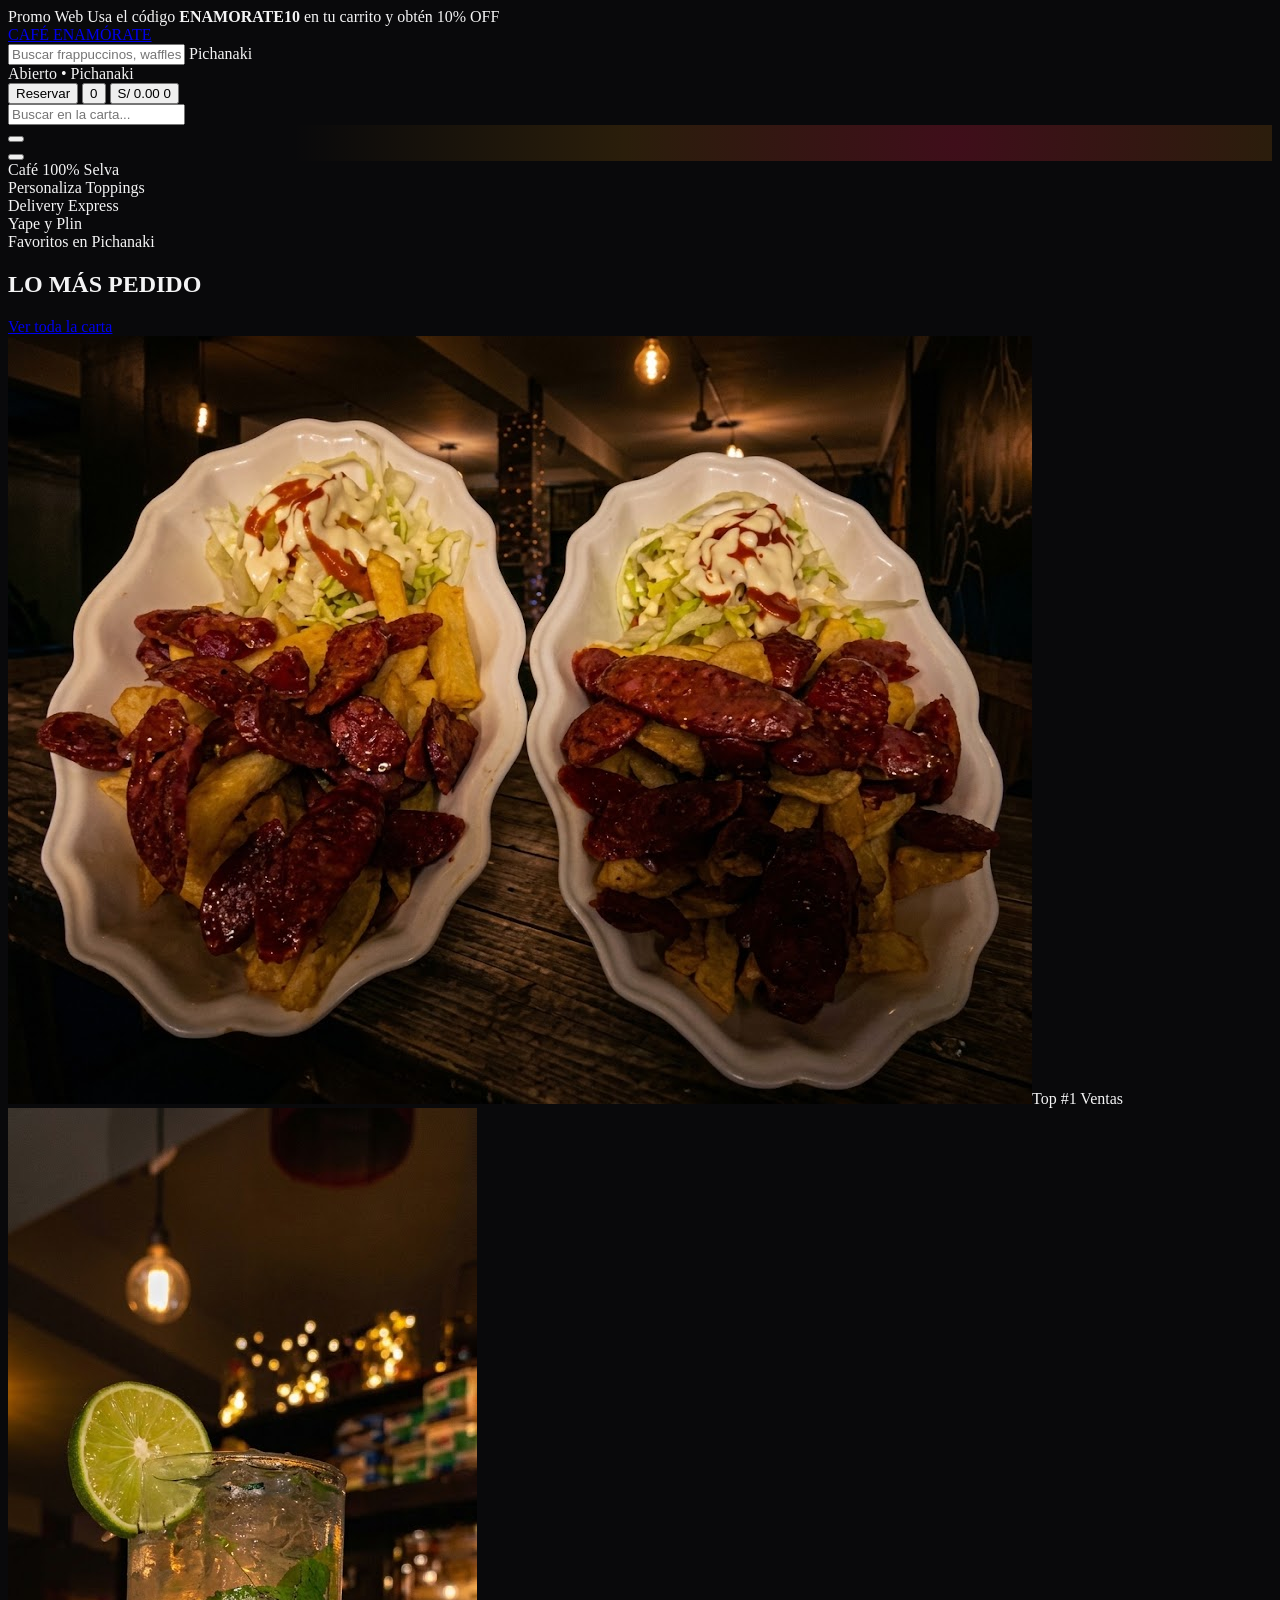
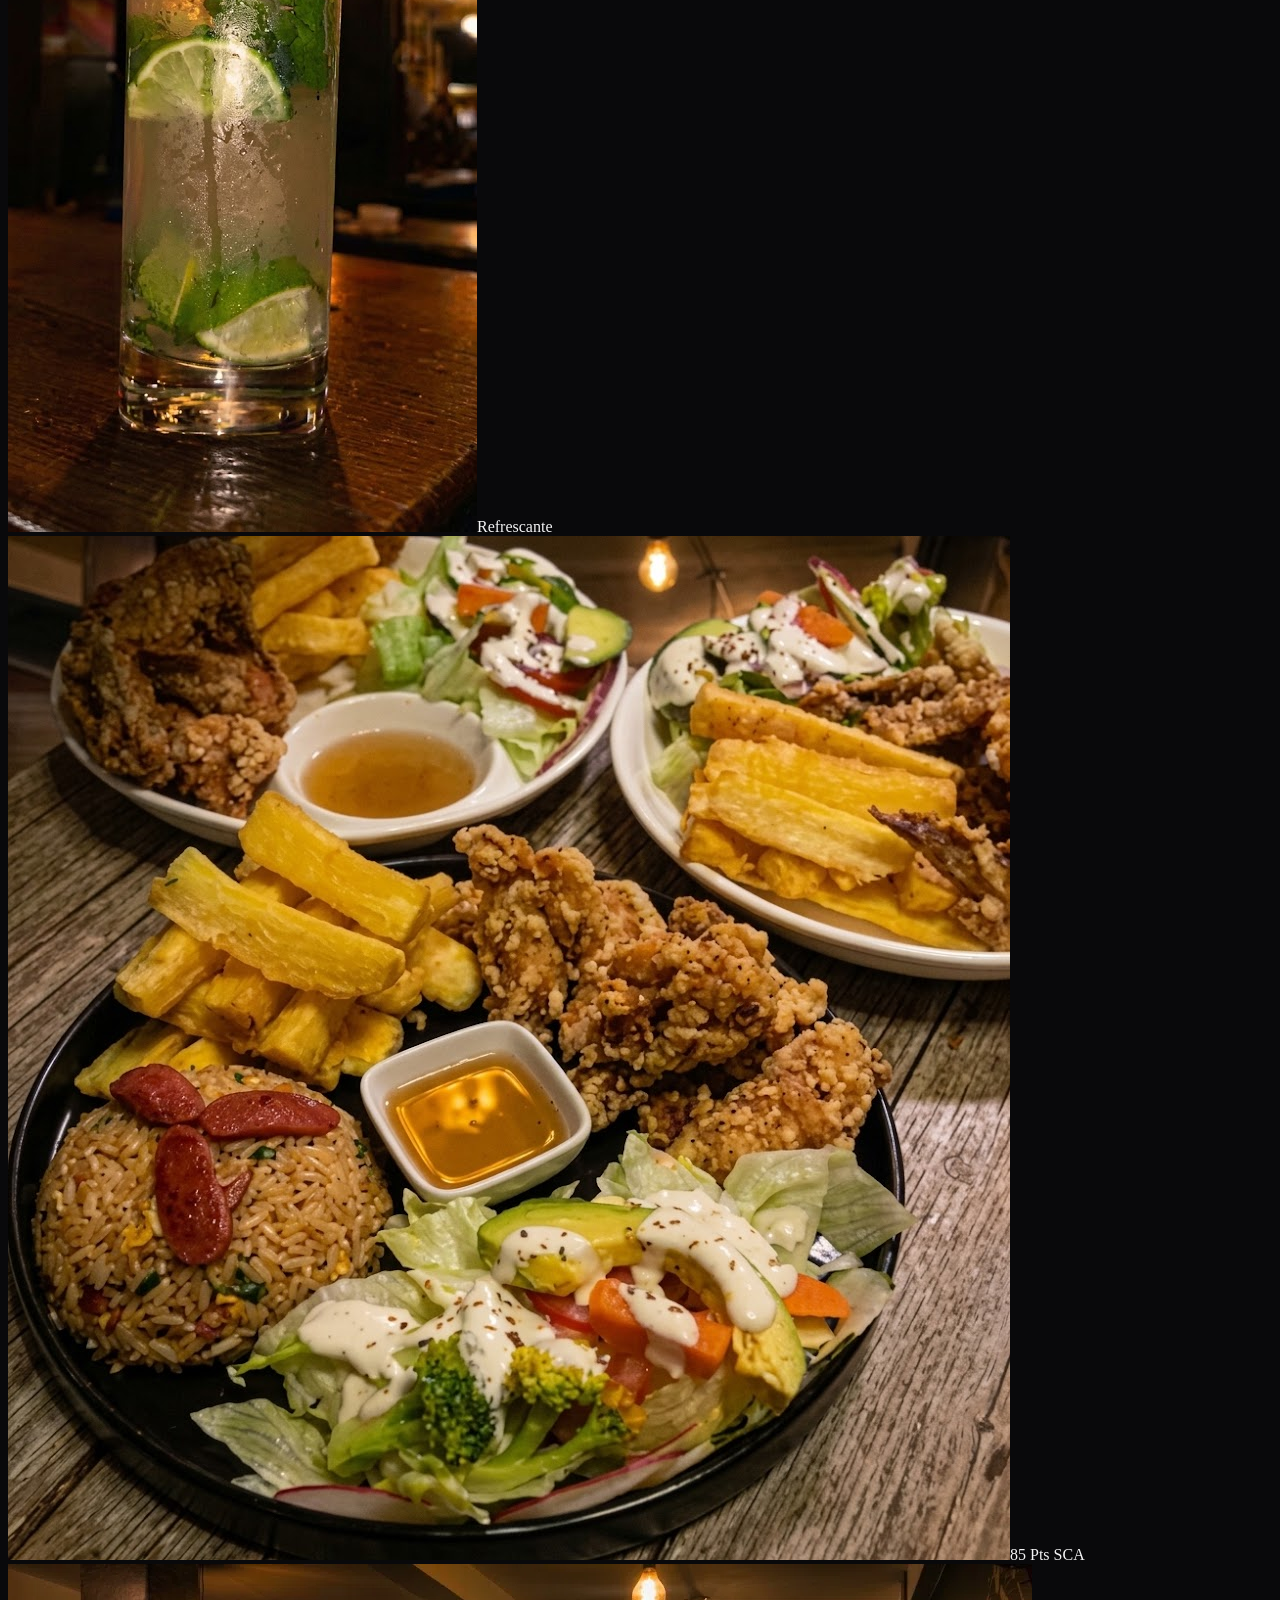
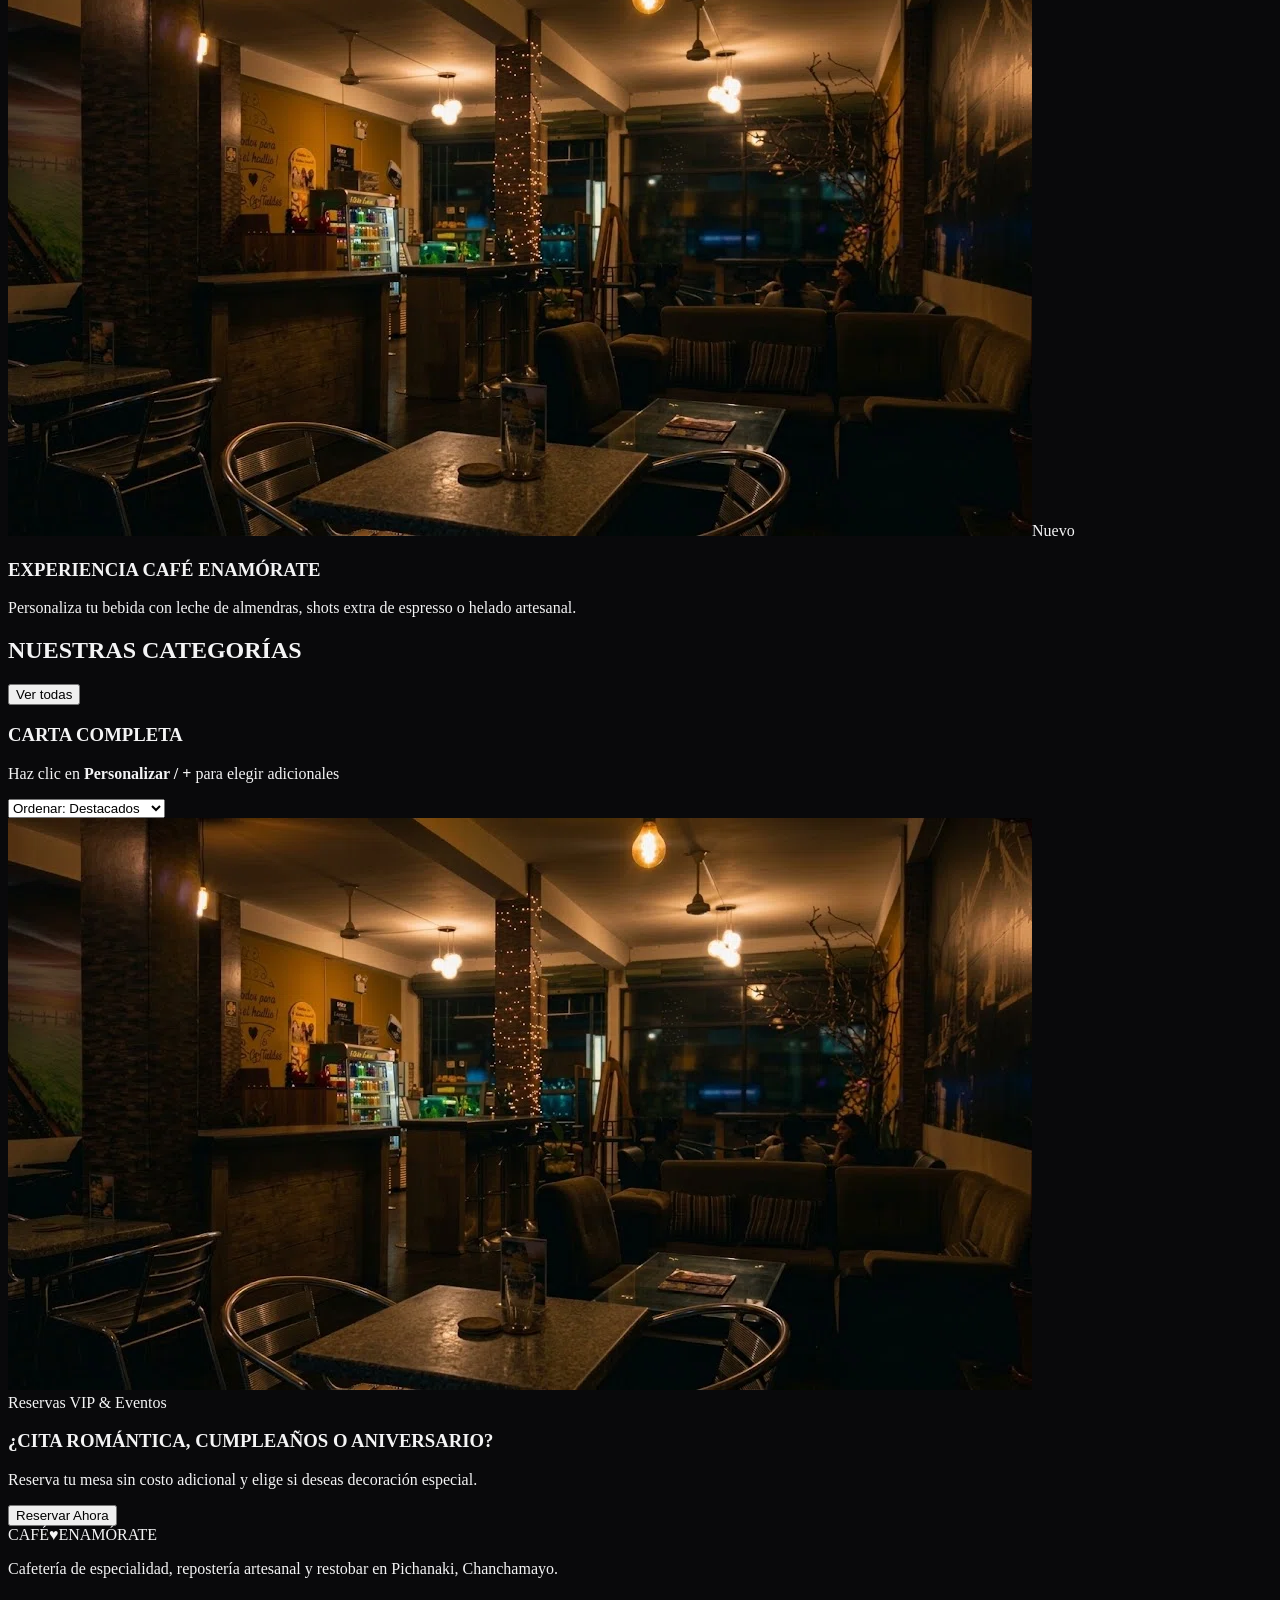
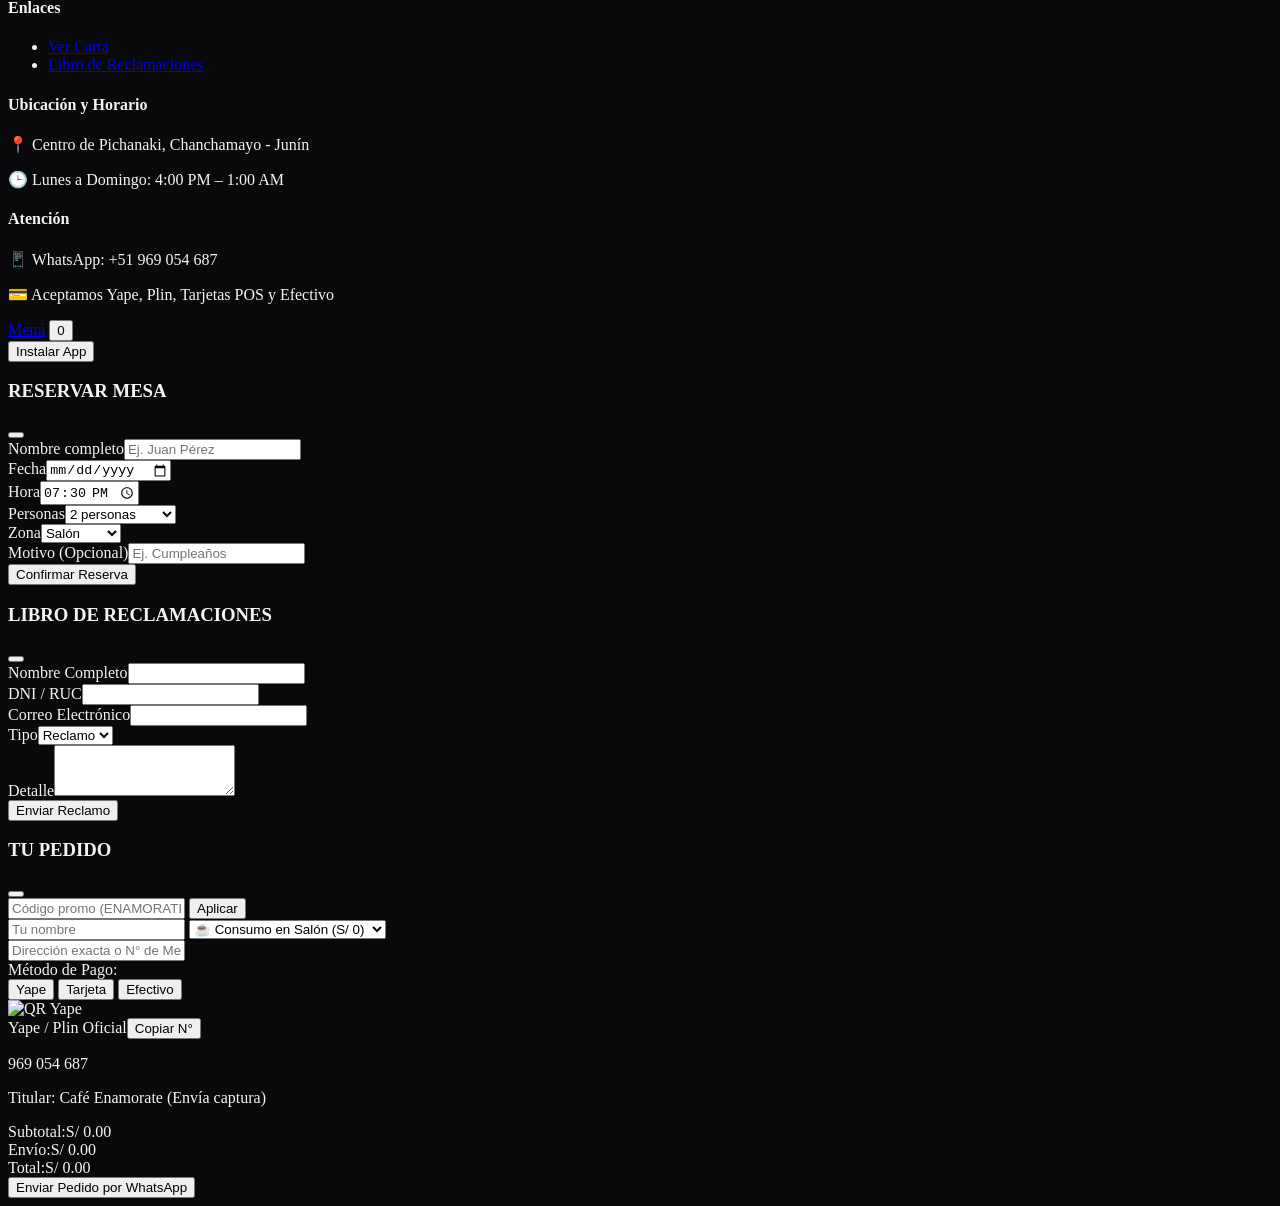
==== index.html @ 93823b58 "Add files via upload" ====
<!DOCTYPE html>
<html lang="es" class="dark scroll-smooth">
<head>
  <meta charset="UTF-8" />
  <meta name="viewport" content="width=device-width, initial-scale=1.0" />
  <title>Café Enamórate | Pichanaki - Specialty Coffee & Restobar Web App</title>
  <meta name="description" content="Disfruta de los mejores cafés, piqueos y cócteles en Pichanaki. Pide online, delivery o recojo en tienda.">
  
  <!-- FAVICON -->
  <link rel="icon" href="data:image/svg+xml,<svg xmlns=%22http://www.w3.org/2000/svg%22 viewBox=%220 0 100 100%22><text y=%22.9em%22 font-size=%2290%22>☕</text></svg>">

  <!-- SEO REDES -->
  <meta property="og:title" content="Café Enamorate | Pichanaki">
  <meta property="og:description" content="El rincón perfecto para compartir. Pide online y recoge en tienda.">
  <meta property="og:image" content="https://images.unsplash.com/photo-1554118811-1e0d58224f24?q=80&w=1000&auto=format&fit=crop">

  <!-- ================= CONFIGURACIÓN PWA ================= -->
  <link rel="manifest" href="/manifest.json">
  <meta name="theme-color" content="#e11d48">
  <meta name="apple-mobile-web-app-capable" content="yes">
  <meta name="apple-mobile-web-app-status-bar-style" content="black-translucent">
  <!-- ===================================================== -->

  <!-- Tailwind CSS -->
  <script src="https://cdn.tailwindcss.com"></script>
  
  <!-- Fonts -->
  <link rel="preconnect" href="https://fonts.googleapis.com">
  <link rel="preconnect" href="https://fonts.gstatic.com" crossorigin>
  <link href="https://fonts.googleapis.com/css2?family=Plus+Jakarta+Sans:wght@400;500;600;700;800&family=Syne:wght@700;800&display=swap" rel="stylesheet">
  
  <!-- Lucide Icons -->
  <script src="https://unpkg.com/lucide@latest"></script>

  <script>
    tailwind.config = {
      darkMode: 'class',
      theme: {
        extend: {
          fontFamily: {
            sans: ['"Plus Jakarta Sans"', 'sans-serif'],
            display: ['"Syne"', 'sans-serif'],
          },
          colors: {
            brand: {
              pink: '#e11d48',
              amber: '#f59e0b',
              dark: '#09090b',
              card: '#121215',
              cardHover: '#18181c'
            }
          }
        }
      }
    }
  </script>

  <style>
    body { background-color: #09090b; color: #f4f4f5; overflow-x: hidden; }
    .hero-glow { background: radial-gradient(circle at 75% 50%, rgba(225, 29, 72, 0.25) 0%, rgba(245, 158, 11, 0.14) 35%, rgba(18, 18, 21, 0) 70%); }
    .card-glow:hover { box-shadow: 0 14px 35px -10px rgba(225, 29, 72, 0.28); }
    .no-scrollbar::-webkit-scrollbar { display: none; }
    .no-scrollbar { -ms-overflow-style: none; scrollbar-width: none; }
    @keyframes slideUp { from { transform: translateY(20px); opacity: 0; } to { transform: translateY(0); opacity: 1; } }
    .animate-slide-up { animation: slideUp 0.28s cubic-bezier(0.16, 1, 0.3, 1) forwards; }
  </style>
</head>
<body class="antialiased selection:bg-brand-pink selection:text-white pb-28">

  <div id="toastContainer" class="fixed top-24 right-5 z-[70] flex flex-col gap-2.5 pointer-events-none"></div>

  <!-- PROMO BAR -->
  <div class="bg-gradient-to-r from-brand-pink via-rose-600 to-amber-500 text-white text-[11px] sm:text-xs font-bold py-2 px-4 text-center flex items-center justify-center gap-2">
    <span class="bg-black/30 px-2 py-0.5 rounded-full uppercase tracking-wider text-[10px]">Promo Web</span>
    <span>Usa el código <strong>ENAMORATE10</strong> en tu carrito y obtén 10% OFF</span>
  </div>

  <!-- HEADER -->
  <header class="sticky top-0 z-40 backdrop-blur-xl bg-[#09090b]/85 border-b border-white/[0.08]">
    <div class="max-w-[1400px] mx-auto px-4 sm:px-6 h-20 flex items-center justify-between gap-3">
      
      <a href="#" class="flex items-center gap-2 text-lg sm:text-xl font-extrabold tracking-wider shrink-0">
        <span class="font-display text-white">CAFÉ</span>
        <span class="bg-gradient-to-r from-brand-pink to-orange-500 text-white px-2 py-0.5 rounded-md text-sm flex items-center gap-1 shadow-lg shadow-brand-pink/30"><i data-lucide="heart" class="w-3.5 h-3.5 fill-current"></i></span>
        <span class="font-display text-white">ENAMÓRATE</span>
      </a>

      <div class="hidden md:flex items-center flex-1 max-w-md mx-4 bg-[#f4f4f5] text-zinc-900 rounded-full px-4 py-2 shadow-inner focus-within:ring-2 focus-within:ring-brand-pink">
        <i data-lucide="search" class="w-4 h-4 text-zinc-500 mr-2.5 shrink-0"></i>
        <input id="searchInput" type="text" placeholder="Buscar frappuccinos, waffles, cafés..." class="bg-transparent w-full text-sm font-medium placeholder-zinc-500 focus:outline-none" />
        <span class="text-[11px] font-bold bg-zinc-900 text-white px-2.5 py-1 rounded-full shrink-0">Pichanaki</span>
      </div>

      <div class="flex items-center gap-2 sm:gap-3">
        <div id="estado-tienda-header" class="hidden xl:flex items-center gap-2 text-xs font-semibold text-zinc-300 bg-white/[0.04] px-3.5 py-2 rounded-full border border-white/[0.08]">
          <span class="w-2 h-2 rounded-full bg-emerald-400 animate-pulse"></span>
          <span>Abierto • Pichanaki</span>
        </div>

        <button onclick="toggleReservationModal()" class="hidden sm:flex items-center gap-1.5 text-xs font-bold text-amber-400 hover:text-black hover:bg-amber-400 bg-amber-400/10 px-3.5 py-2 rounded-full border border-amber-400/30 transition">
          <i data-lucide="calendar-heart" class="w-3.5 h-3.5"></i> <span>Reservar</span>
        </button>

        <button onclick="filterFavorites()" class="relative w-10 h-10 rounded-full bg-white/[0.05] hover:bg-white/[0.12] border border-white/[0.08] flex items-center justify-center text-zinc-200 transition">
          <i data-lucide="heart" class="w-4 h-4 text-brand-pink"></i>
          <span id="favCountBadge" class="absolute -top-1 -right-1 bg-white text-black text-[10px] font-extrabold w-4 h-4 rounded-full flex items-center justify-center">0</span>
        </button>

        <button onclick="toggleCart()" class="relative flex items-center gap-2 bg-brand-pink hover:bg-rose-600 text-white text-xs sm:text-sm font-bold px-4 py-2.5 rounded-full transition shadow-lg shadow-brand-pink/25">
          <i data-lucide="shopping-bag" class="w-4 h-4"></i>
          <span id="headerCartTotal">S/ 0.00</span>
          <span id="headerCartCount" class="bg-white text-brand-pink text-[11px] font-extrabold w-5 h-5 rounded-full flex items-center justify-center">0</span>
        </button>
      </div>
    </div>

    <div class="md:hidden px-4 pb-3">
      <div class="flex items-center bg-[#f4f4f5] text-zinc-900 rounded-full px-4 py-2">
        <i data-lucide="search" class="w-4 h-4 text-zinc-500 mr-2 shrink-0"></i>
        <input id="mobileSearchInput" type="text" placeholder="Buscar en la carta..." class="bg-transparent w-full text-xs font-medium placeholder-zinc-500 focus:outline-none" />
      </div>
    </div>
  </header>

  <main class="max-w-[1400px] mx-auto px-4 sm:px-6 pt-6 space-y-12">
    <!-- HERO SLIDER -->
    <section class="relative rounded-[28px] bg-[#121215] border border-white/[0.08] overflow-hidden hero-glow min-h-[430px] sm:min-h-[480px] flex items-center">
      <button onclick="prevSlide()" class="absolute left-3 sm:left-5 z-20 w-10 h-10 rounded-full bg-black/60 hover:bg-white hover:text-black border border-white/10 flex items-center justify-center text-white transition backdrop-blur-md"><i data-lucide="chevron-left" class="w-5 h-5"></i></button>
      <div id="heroSlideContent" class="w-full grid grid-cols-1 lg:grid-cols-12 items-center px-8 sm:px-16 py-10 gap-8 transition-all duration-500"></div>
      <button onclick="nextSlide()" class="absolute right-3 sm:right-5 z-20 w-10 h-10 rounded-full bg-black/60 hover:bg-white hover:text-black border border-white/10 flex items-center justify-center text-white transition backdrop-blur-md"><i data-lucide="chevron-right" class="w-5 h-5"></i></button>
      <div id="heroDots" class="absolute bottom-4 left-1/2 -translate-x-1/2 flex items-center gap-2 z-20"></div>
    </section>

    <!-- BENEFICIOS -->
    <section class="grid grid-cols-2 lg:grid-cols-4 gap-3 sm:gap-4">
      <div class="bg-[#121215] border border-white/[0.07] rounded-2xl p-4 flex items-center justify-center gap-3 hover:border-white/20 transition"><i data-lucide="coffee" class="w-5 h-5 text-amber-400"></i><span class="text-xs sm:text-sm font-bold uppercase text-zinc-200">Café 100% Selva</span></div>
      <div class="bg-[#121215] border border-white/[0.07] rounded-2xl p-4 flex items-center justify-center gap-3 hover:border-white/20 transition"><i data-lucide="sliders-horizontal" class="w-5 h-5 text-brand-pink"></i><span class="text-xs sm:text-sm font-bold uppercase text-zinc-200">Personaliza Toppings</span></div>
      <div class="bg-[#121215] border border-white/[0.07] rounded-2xl p-4 flex items-center justify-center gap-3 hover:border-white/20 transition"><i data-lucide="bike" class="w-5 h-5 text-emerald-400"></i><span class="text-xs sm:text-sm font-bold uppercase text-zinc-200">Delivery Express</span></div>
      <div class="bg-[#121215] border border-white/[0.07] rounded-2xl p-4 flex items-center justify-center gap-3 hover:border-white/20 transition"><i data-lucide="qr-code" class="w-5 h-5 text-purple-400"></i><span class="text-xs sm:text-sm font-bold uppercase text-zinc-200">Yape y Plin</span></div>
    </section>

    <!-- LO MAS PEDIDO -->
    <section id="populares" class="space-y-6">
      <div class="flex items-end justify-between">
        <div>
          <span class="text-xs font-bold uppercase tracking-widest text-brand-pink">Favoritos en Pichanaki</span>
          <h2 class="text-2xl sm:text-4xl font-extrabold font-display tracking-tight mt-1">LO MÁS PEDIDO</h2>
        </div>
        <a href="#catalogo-completo" class="text-xs sm:text-sm font-semibold text-zinc-400 hover:text-white flex items-center gap-1">Ver toda la carta <i data-lucide="arrow-up-right" class="w-4 h-4"></i></a>
      </div>

      <div class="grid grid-cols-1 lg:grid-cols-12 gap-5">
        <div class="lg:col-span-5 bg-[#121215] border border-white/[0.08] rounded-[26px] p-4 flex flex-col justify-between group hover:border-white/20 transition">
          <div class="grid grid-cols-2 gap-3 h-[350px] sm:h-[440px]">
            <div class="rounded-2xl overflow-hidden relative"><img src="images/salchipapa.jpg" class="w-full h-full object-cover group-hover:scale-105 transition duration-500" /><span class="absolute top-2.5 left-2.5 bg-black/75 backdrop-blur-md text-[11px] font-bold px-2.5 py-1 rounded-full text-amber-400">Top #1 Ventas</span></div>
            <div class="rounded-2xl overflow-hidden relative"><img src="images/mojito.jpg" class="w-full h-full object-cover group-hover:scale-105 transition duration-500" /><span class="absolute top-2.5 left-2.5 bg-black/75 backdrop-blur-md text-[11px] font-bold px-2.5 py-1 rounded-full text-white">Refrescante</span></div>
            <div class="rounded-2xl overflow-hidden relative"><img src="images/pollo-broaster.jpg" class="w-full h-full object-cover group-hover:scale-105 transition duration-500" /><span class="absolute bottom-2.5 left-2.5 bg-black/75 backdrop-blur-md text-[11px] font-bold px-2.5 py-1 rounded-full text-amber-300">85 Pts SCA</span></div>
            <div class="rounded-2xl overflow-hidden relative"><img src="images/bar.jpg" class="w-full h-full object-cover group-hover:scale-105 transition duration-500" /><span class="absolute bottom-2.5 right-2.5 bg-brand-pink text-white text-[11px] font-bold px-2.5 py-1 rounded-full">Nuevo</span></div>
          </div>
          <div class="pt-5 pb-2 px-2 flex items-center justify-between gap-4">
            <div>
              <h3 class="text-lg sm:text-xl font-extrabold font-display tracking-wide uppercase">EXPERIENCIA CAFÉ ENAMÓRATE</h3>
              <p class="text-xs sm:text-sm text-zinc-400 mt-1">Personaliza tu bebida con leche de almendras, shots extra de espresso o helado artesanal.</p>
            </div>
          </div>
        </div>
        <div id="bentoProductsGrid" class="lg:col-span-7 grid grid-cols-1 sm:grid-cols-2 gap-5"></div>
      </div>
    </section>

    <!-- CATEGORIAS -->
    <section id="categorias" class="space-y-6 pt-4">
      <div class="flex items-center justify-between">
        <h2 class="text-2xl sm:text-4xl font-extrabold font-display tracking-tight uppercase">NUESTRAS CATEGORÍAS</h2>
        <button onclick="filterCategory('Todos')" class="text-xs font-bold bg-white/10 hover:bg-white/20 px-4 py-2 rounded-full transition">Ver todas</button>
      </div>
      <div id="categoriesGrid" class="grid grid-cols-2 sm:grid-cols-3 lg:grid-cols-6 gap-3.5"></div>
    </section>

    <!-- CATALOGO COMPLETO -->
    <section id="catalogo-completo" class="space-y-6 pt-2">
      <div class="flex flex-col lg:flex-row lg:items-center justify-between gap-4 border-b border-white/10 pb-4">
        <div>
          <h3 id="activeCategoryTitle" class="text-xl sm:text-2xl font-extrabold font-display">CARTA COMPLETA</h3>
          <p class="text-xs text-zinc-400">Haz clic en <strong>Personalizar / +</strong> para elegir adicionales</p>
        </div>
        <div class="flex items-center gap-3">
          <select id="sortSelect" onchange="handleSortChange()" class="bg-[#121215] border border-white/15 rounded-full px-3.5 py-1.5 text-xs font-bold text-zinc-200 focus:outline-none focus:border-brand-pink">
            <option value="featured">Ordenar: Destacados</option>
            <option value="price-asc">Precio: Menor a Mayor</option>
            <option value="price-desc">Precio: Mayor a Menor</option>
          </select>
        </div>
      </div>
      <div id="categoryPills" class="flex items-center gap-2 overflow-x-auto no-scrollbar pb-1"></div>
      <div id="fullCatalogGrid" class="grid grid-cols-1 sm:grid-cols-2 lg:grid-cols-4 gap-5"></div>
    </section>

    <!-- BANNER RESERVA -->
    <section class="grid grid-cols-1 lg:grid-cols-12 gap-5 pt-4">
      <div class="lg:col-span-8 bg-[#121215] border border-white/[0.08] rounded-[26px] overflow-hidden relative min-h-[290px] flex items-center p-6 sm:p-10 group">
        <img src="images/bar.jpg" class="absolute inset-0 w-full h-full object-cover opacity-45 group-hover:scale-105 transition duration-700" />
        <div class="absolute inset-0 bg-gradient-to-r from-black/85 via-black/65 to-black/85"></div>
        <div class="relative z-10 w-full flex flex-col sm:flex-row items-start sm:items-center justify-between gap-6">
          <div class="max-w-lg space-y-2.5">
            <span class="text-xs font-bold text-brand-pink uppercase tracking-widest">Reservas VIP & Eventos</span>
            <h3 class="text-2xl sm:text-3xl font-extrabold font-display leading-tight">¿CITA ROMÁNTICA, CUMPLEAÑOS O ANIVERSARIO?</h3>
            <p class="text-xs sm:text-sm text-zinc-300">Reserva tu mesa sin costo adicional y elige si deseas decoración especial.</p>
          </div>
          <button onclick="toggleReservationModal()" class="px-6 py-4 rounded-full bg-white text-black hover:bg-brand-pink hover:text-white font-extrabold text-xs sm:text-sm flex items-center gap-2 shrink-0 transition shadow-xl"><i data-lucide="calendar-check" class="w-4 h-4"></i><span>Reservar Ahora</span></button>
        </div>
      </div>
    </section>

  </main>

  <!-- FOOTER -->
  <footer class="mt-20 border-t border-white/10 bg-[#060608] py-12">
    <div class="max-w-[1400px] mx-auto px-4 sm:px-6 grid grid-cols-1 sm:grid-cols-2 lg:grid-cols-4 gap-8 text-xs text-zinc-400">
      <div class="space-y-3">
        <div class="flex items-center gap-2 text-base font-extrabold text-white">
          <span class="font-display">CAFÉ</span><span class="bg-brand-pink text-white px-1.5 py-0.5 rounded text-xs">♥</span><span class="font-display">ENAMÓRATE</span>
        </div>
        <p class="leading-relaxed">Cafetería de especialidad, repostería artesanal y restobar en Pichanaki, Chanchamayo.</p>
      </div>
      <div class="space-y-2.5">
        <h4 class="text-white font-bold uppercase tracking-wider">Enlaces</h4>
        <ul class="space-y-1.5">
          <li><a href="#catalogo-completo" onclick="filterCategory('Todos')" class="hover:text-white">Ver Carta</a></li>
          <li><a href="#" onclick="abrirReclamaciones()" class="hover:text-white">Libro de Reclamaciones</a></li>
        </ul>
      </div>
      <div class="space-y-2.5">
        <h4 class="text-white font-bold uppercase tracking-wider">Ubicación y Horario</h4>
        <p>📍 Centro de Pichanaki, Chanchamayo - Junín</p>
        <p>🕒 Lunes a Domingo: 4:00 PM – 1:00 AM</p>
      </div>
      <div class="space-y-2.5">
        <h4 class="text-white font-bold uppercase tracking-wider">Atención</h4>
        <p>📱 WhatsApp: +51 969 054 687</p>
        <p>💳 Aceptamos Yape, Plin, Tarjetas POS y Efectivo</p>
      </div>
    </div>
  </footer>

  <!-- DOCK FLOTANTE -->
  <div class="fixed bottom-5 left-1/2 -translate-x-1/2 z-40 flex items-center gap-1.5 sm:gap-2 bg-[#18181c]/95 backdrop-blur-xl border border-white/15 px-3 py-2 rounded-full shadow-2xl">
    <a href="#categorias" class="flex items-center gap-1.5 bg-brand-pink hover:bg-rose-600 text-white text-xs font-extrabold px-4 py-2 rounded-full transition shadow-md"><i data-lucide="layout-grid" class="w-3.5 h-3.5"></i><span>Menú</span></a>
    <button onclick="toggleCart()" class="flex items-center gap-1.5 bg-white/10 hover:bg-white/20 text-white text-xs font-bold px-3.5 py-2 rounded-full transition"><i data-lucide="shopping-cart" class="w-3.5 h-3.5 text-amber-400"></i><span id="dockCartCount">0</span></button>
  </div>

  <!-- ================= BOTÓN FLOTANTE DE INSTALACIÓN PWA ================= -->
  <button id="btnInstalarApp" onclick="instalarApp()" class="fixed bottom-24 right-5 z-50 bg-brand-pink hover:bg-rose-600 text-white font-extrabold text-xs px-5 py-3.5 rounded-full shadow-2xl shadow-brand-pink/40 transition hidden items-center gap-2 border border-white/20">
    <i data-lucide="download" class="w-4 h-4 animate-bounce"></i>
    <span>Instalar App</span>
  </button>

  <!-- MODAL CUSTOMIZER -->
  <div id="customizerModal" class="fixed inset-0 z-50 hidden flex items-center justify-center p-4">
    <div onclick="closeCustomizer()" class="absolute inset-0 bg-black/80 backdrop-blur-sm"></div>
    <div id="customizerContent" class="relative z-10 w-full max-w-lg bg-[#121215] border border-white/15 rounded-[28px] overflow-hidden shadow-2xl animate-slide-up max-h-[90vh] flex flex-col"></div>
  </div>

  <!-- MODAL RESERVA -->
  <div id="reservationModal" class="fixed inset-0 z-50 hidden flex items-center justify-center p-4">
    <div onclick="toggleReservationModal()" class="absolute inset-0 bg-black/80 backdrop-blur-sm"></div>
    <div class="relative z-10 w-full max-w-md bg-[#121215] border border-white/15 rounded-[28px] p-6 space-y-4 shadow-2xl animate-slide-up">
      <div class="flex items-center justify-between border-b border-white/10 pb-3">
        <div class="flex items-center gap-2"><i data-lucide="calendar-heart" class="w-5 h-5 text-brand-pink"></i><h3 class="text-lg font-extrabold font-display">RESERVAR MESA</h3></div>
        <button onclick="toggleReservationModal()" class="w-8 h-8 rounded-full bg-white/10 flex items-center justify-center hover:bg-white/20"><i data-lucide="x" class="w-4 h-4"></i></button>
      </div>
      <div class="space-y-3 text-xs">
        <div><label class="text-zinc-300 font-bold block mb-1">Nombre completo</label><input id="resName" type="text" placeholder="Ej. Juan Pérez" class="w-full bg-black/50 border border-white/10 rounded-xl px-3.5 py-2.5 text-white focus:outline-none focus:border-brand-pink" /></div>
        <div class="grid grid-cols-2 gap-2.5">
          <div><label class="text-zinc-300 font-bold block mb-1">Fecha</label><input id="resDate" type="date" class="w-full bg-black/50 border border-white/10 rounded-xl px-3 py-2.5 text-white focus:outline-none focus:border-brand-pink" /></div>
          <div><label class="text-zinc-300 font-bold block mb-1">Hora</label><input id="resTime" type="time" value="19:30" class="w-full bg-black/50 border border-white/10 rounded-xl px-3 py-2.5 text-white focus:outline-none focus:border-brand-pink" /></div>
        </div>
        <div class="grid grid-cols-2 gap-2.5">
          <div><label class="text-zinc-300 font-bold block mb-1">Personas</label><select id="resGuests" class="w-full bg-black/50 border border-white/10 rounded-xl px-3 py-2.5 text-white focus:outline-none focus:border-brand-pink"><option value="2 personas">2 personas</option><option value="3 a 4 personas">3 a 4 personas</option><option value="5 a 8 personas">5 a 8 personas</option><option value="+8 personas">+8 personas</option></select></div>
          <div><label class="text-zinc-300 font-bold block mb-1">Zona</label><select id="resZone" class="w-full bg-black/50 border border-white/10 rounded-xl px-3 py-2.5 text-white focus:outline-none focus:border-brand-pink"><option value="Salón">Salón</option><option value="Mesa VIP">Mesa VIP</option><option value="Terraza">Terraza</option></select></div>
        </div>
        <div><label class="text-zinc-300 font-bold block mb-1">Motivo (Opcional)</label><input id="resNotes" type="text" placeholder="Ej. Cumpleaños" class="w-full bg-black/50 border border-white/10 rounded-xl px-3.5 py-2.5 text-white focus:outline-none focus:border-brand-pink" /></div>
      </div>
      <button onclick="sendReservationWhatsApp()" class="w-full bg-gradient-to-r from-brand-pink to-amber-500 hover:opacity-95 text-white font-extrabold py-3.5 rounded-full text-xs sm:text-sm flex items-center justify-center gap-2 shadow-lg shadow-brand-pink/30 transition"><i data-lucide="check-circle-2" class="w-4 h-4"></i> Confirmar Reserva</button>
    </div>
  </div>

  <!-- MODAL RECLAMACIONES -->
  <div id="modal-reclamaciones" class="fixed inset-0 z-50 hidden flex items-center justify-center p-4">
    <div onclick="cerrarReclamaciones()" class="absolute inset-0 bg-black/80 backdrop-blur-sm"></div>
    <div class="relative z-10 w-full max-w-md bg-[#121215] border border-white/15 rounded-[28px] p-6 space-y-4 shadow-2xl animate-slide-up">
      <div class="flex items-center justify-between border-b border-white/10 pb-3">
        <div class="flex items-center gap-2"><i data-lucide="file-warning" class="w-5 h-5 text-brand-pink"></i><h3 class="text-lg font-extrabold font-display">LIBRO DE RECLAMACIONES</h3></div>
        <button onclick="cerrarReclamaciones()" class="w-8 h-8 rounded-full bg-white/10 flex items-center justify-center hover:bg-white/20"><i data-lucide="x" class="w-4 h-4"></i></button>
      </div>
      <form onsubmit="enviarReclamacion(event)" class="space-y-3 text-xs">
        <div><label class="text-zinc-300 font-bold block mb-1">Nombre Completo</label><input type="text" required class="w-full bg-black/50 border border-white/10 rounded-xl px-3 py-2 text-white focus:outline-none focus:border-brand-pink" /></div>
        <div><label class="text-zinc-300 font-bold block mb-1">DNI / RUC</label><input type="text" required class="w-full bg-black/50 border border-white/10 rounded-xl px-3 py-2 text-white focus:outline-none focus:border-brand-pink" /></div>
        <div><label class="text-zinc-300 font-bold block mb-1">Correo Electrónico</label><input type="email" required class="w-full bg-black/50 border border-white/10 rounded-xl px-3 py-2 text-white focus:outline-none focus:border-brand-pink" /></div>
        <div><label class="text-zinc-300 font-bold block mb-1">Tipo</label><select class="w-full bg-black/50 border border-white/10 rounded-xl px-3 py-2 text-white focus:outline-none focus:border-brand-pink"><option>Reclamo</option><option>Queja</option></select></div>
        <div><label class="text-zinc-300 font-bold block mb-1">Detalle</label><textarea rows="3" required class="w-full bg-black/50 border border-white/10 rounded-xl px-3 py-2 text-white focus:outline-none focus:border-brand-pink"></textarea></div>
        <button type="submit" class="w-full bg-brand-pink hover:bg-rose-600 text-white font-extrabold py-3 rounded-full transition">Enviar Reclamo</button>
      </form>
    </div>
  </div>

  <!-- CARRITO DRAWER -->
  <div id="cartModal" class="fixed inset-0 z-50 hidden">
    <div onclick="toggleCart()" class="absolute inset-0 bg-black/75 backdrop-blur-sm"></div>
    <div class="absolute right-0 top-0 bottom-0 w-full max-w-md bg-[#121215] border-l border-white/10 p-5 flex flex-col justify-between z-10 overflow-y-auto">
      <div class="flex items-center justify-between border-b border-white/10 pb-3">
        <div class="flex items-center gap-2"><i data-lucide="shopping-bag" class="w-5 h-5 text-brand-pink"></i><h3 class="text-base sm:text-lg font-extrabold font-display">TU PEDIDO</h3></div>
        <button onclick="toggleCart()" class="w-8 h-8 rounded-full bg-white/10 flex items-center justify-center hover:bg-white/20"><i data-lucide="x" class="w-4 h-4"></i></button>
      </div>
      <div id="cartItemsContainer" class="flex-1 overflow-y-auto py-3 space-y-2.5 min-h-[160px] max-h-[270px]"></div>
      <div class="border-t border-white/10 pt-3 space-y-3 text-xs">
        <div class="flex gap-2">
          <input id="couponInput" type="text" placeholder="Código promo (ENAMORATE10)" class="flex-1 bg-black/50 border border-white/10 rounded-xl px-3 py-2 text-white uppercase focus:outline-none focus:border-brand-pink" />
          <button onclick="applyCoupon()" class="bg-white/10 hover:bg-white/20 text-white font-bold px-3.5 py-2 rounded-xl transition">Aplicar</button>
        </div>
        <div class="grid grid-cols-2 gap-2">
          <input id="customerName" type="text" placeholder="Tu nombre" class="bg-black/50 border border-white/10 rounded-xl px-3 py-2 text-white focus:outline-none focus:border-brand-pink" />
          <select id="orderType" onchange="updateCartUI()" class="bg-black/50 border border-white/10 rounded-xl px-2.5 py-2 text-white focus:outline-none focus:border-brand-pink">
            <option value="salon" data-fee="0">☕ Consumo en Salón (S/ 0)</option>
            <option value="recojo" data-fee="0">🏪 Recoger en Local (S/ 0)</option>
            <option value="centro" data-fee="5">🛵 Delivery Pichanaki (+S/ 5)</option>
          </select>
        </div>
        <input id="customerAddress" type="text" placeholder="Dirección exacta o N° de Mesa" class="w-full bg-black/50 border border-white/10 rounded-xl px-3 py-2 text-white focus:outline-none focus:border-brand-pink" />
        
        <div>
          <label class="text-zinc-400 font-semibold block mb-1.5">Método de Pago:</label>
          <div class="grid grid-cols-3 gap-2">
            <button type="button" onclick="selectPaymentMethod('Yape / Plin')" id="payBtnYape" class="py-2 px-2 rounded-xl border border-brand-pink bg-brand-pink/15 text-white font-bold flex items-center justify-center gap-1"><i data-lucide="qr-code" class="w-3.5 h-3.5 text-amber-400"></i> Yape</button>
            <button type="button" onclick="selectPaymentMethod('Tarjeta POS')" id="payBtnCard" class="py-2 px-2 rounded-xl border border-white/10 bg-black/40 text-zinc-300 font-bold flex items-center justify-center gap-1"><i data-lucide="credit-card" class="w-3.5 h-3.5"></i> Tarjeta</button>
            <button type="button" onclick="selectPaymentMethod('Efectivo')" id="payBtnCash" class="py-2 px-2 rounded-xl border border-white/10 bg-black/40 text-zinc-300 font-bold flex items-center justify-center gap-1"><i data-lucide="banknote" class="w-3.5 h-3.5"></i> Efectivo</button>
          </div>
        </div>

        <div id="yapeQrBox" class="bg-gradient-to-br from-purple-950/60 to-black border border-purple-500/30 rounded-2xl p-3 flex items-center gap-3">
          <img src="https://api.qrserver.com/v1/create-qr-code/?size=140x140&data=Yape-CafeEnamorate-969054687" alt="QR Yape" class="w-16 h-16 rounded-lg bg-white p-1 shrink-0" />
          <div class="space-y-1 flex-1">
            <div class="flex items-center justify-between"><span class="font-extrabold text-purple-300 uppercase text-[10px]">Yape / Plin Oficial</span><button onclick="copyYapeNumber()" class="text-[10px] bg-purple-600 hover:bg-purple-500 text-white font-bold px-2 py-0.5 rounded-full transition">Copiar N°</button></div>
            <p class="text-white font-extrabold text-sm">969 054 687</p>
            <p class="text-[10px] text-zinc-400">Titular: Café Enamorate (Envía captura)</p>
          </div>
        </div>

        <div class="bg-black/40 rounded-2xl p-3 space-y-1 border border-white/[0.06]">
          <div class="flex justify-between text-zinc-400"><span>Subtotal:</span><span id="summarySubtotal">S/ 0.00</span></div>
          <div class="flex justify-between text-emerald-400" id="summaryDiscountRow" style="display:none;"><span>Descuento:</span><span id="summaryDiscount">- S/ 0.00</span></div>
          <div class="flex justify-between text-zinc-400"><span>Envío:</span><span id="summaryDelivery">S/ 0.00</span></div>
          <div class="flex justify-between text-sm font-extrabold text-white pt-1 border-t border-white/10"><span>Total:</span><span id="drawerCartTotal" class="text-lg text-amber-400">S/ 0.00</span></div>
        </div>

        <button onclick="procesarPago(event)" class="w-full bg-gradient-to-r from-brand-pink to-orange-500 hover:opacity-95 text-white font-extrabold py-3.5 rounded-full text-xs sm:text-sm flex items-center justify-center gap-2 shadow-lg shadow-brand-pink/30 transition"><i data-lucide="send" class="w-4 h-4"></i> Enviar Pedido por WhatsApp</button>
      </div>
    </div>
  </div>

  <script src="https://cdn.jsdelivr.net/npm/@supabase/supabase-js@2"></script>
  <script src="js/app.js"></script>

  <!-- ================= SCRIPT DE INSTALACIÓN PWA ================= -->
  <script>
    let deferredPrompt;

    // 1. Detectar si el navegador permite la instalación
    window.addEventListener('beforeinstallprompt', (e) => {
        e.preventDefault();
        deferredPrompt = e;
        const btn = document.getElementById('btnInstalarApp');
        btn.classList.remove('hidden');
        btn.classList.add('flex');
    });

    // 2. Función para mostrar el diálogo de instalación
    function instalarApp() {
        if (deferredPrompt) {
            deferredPrompt.prompt();
            deferredPrompt.userChoice.then((choiceResult) => {
                if (choiceResult.outcome === 'accepted') {
                    console.log('Usuario instaló la app');
                    document.getElementById('btnInstalarApp').classList.add('hidden');
                }
                deferredPrompt = null;
            });
        } else {
            alert("Para instalar la app en tu celular:\n\n📱 iPhone/iPad: Toca 'Compartir' y luego 'Agregar a pantalla de inicio'.\n🤖 Android: Toca los 3 puntos y selecciona 'Instalar aplicación'.");
        }
    }

    // 3. Registrar el Service Worker
    if ('serviceWorker' in navigator) {
        navigator.serviceWorker.register('/sw.js')
            .then(() => console.log('Service Worker registrado exitosamente'))
            .catch((err) => console.error('Error al registrar SW:', err));
    }

    // 4. Ocultar botón si ya está instalada
    if (window.matchMedia('(display-mode: standalone)').matches) {
        document.getElementById('btnInstalarApp').classList.add('hidden');
    }
  </script>
</body>
</html>
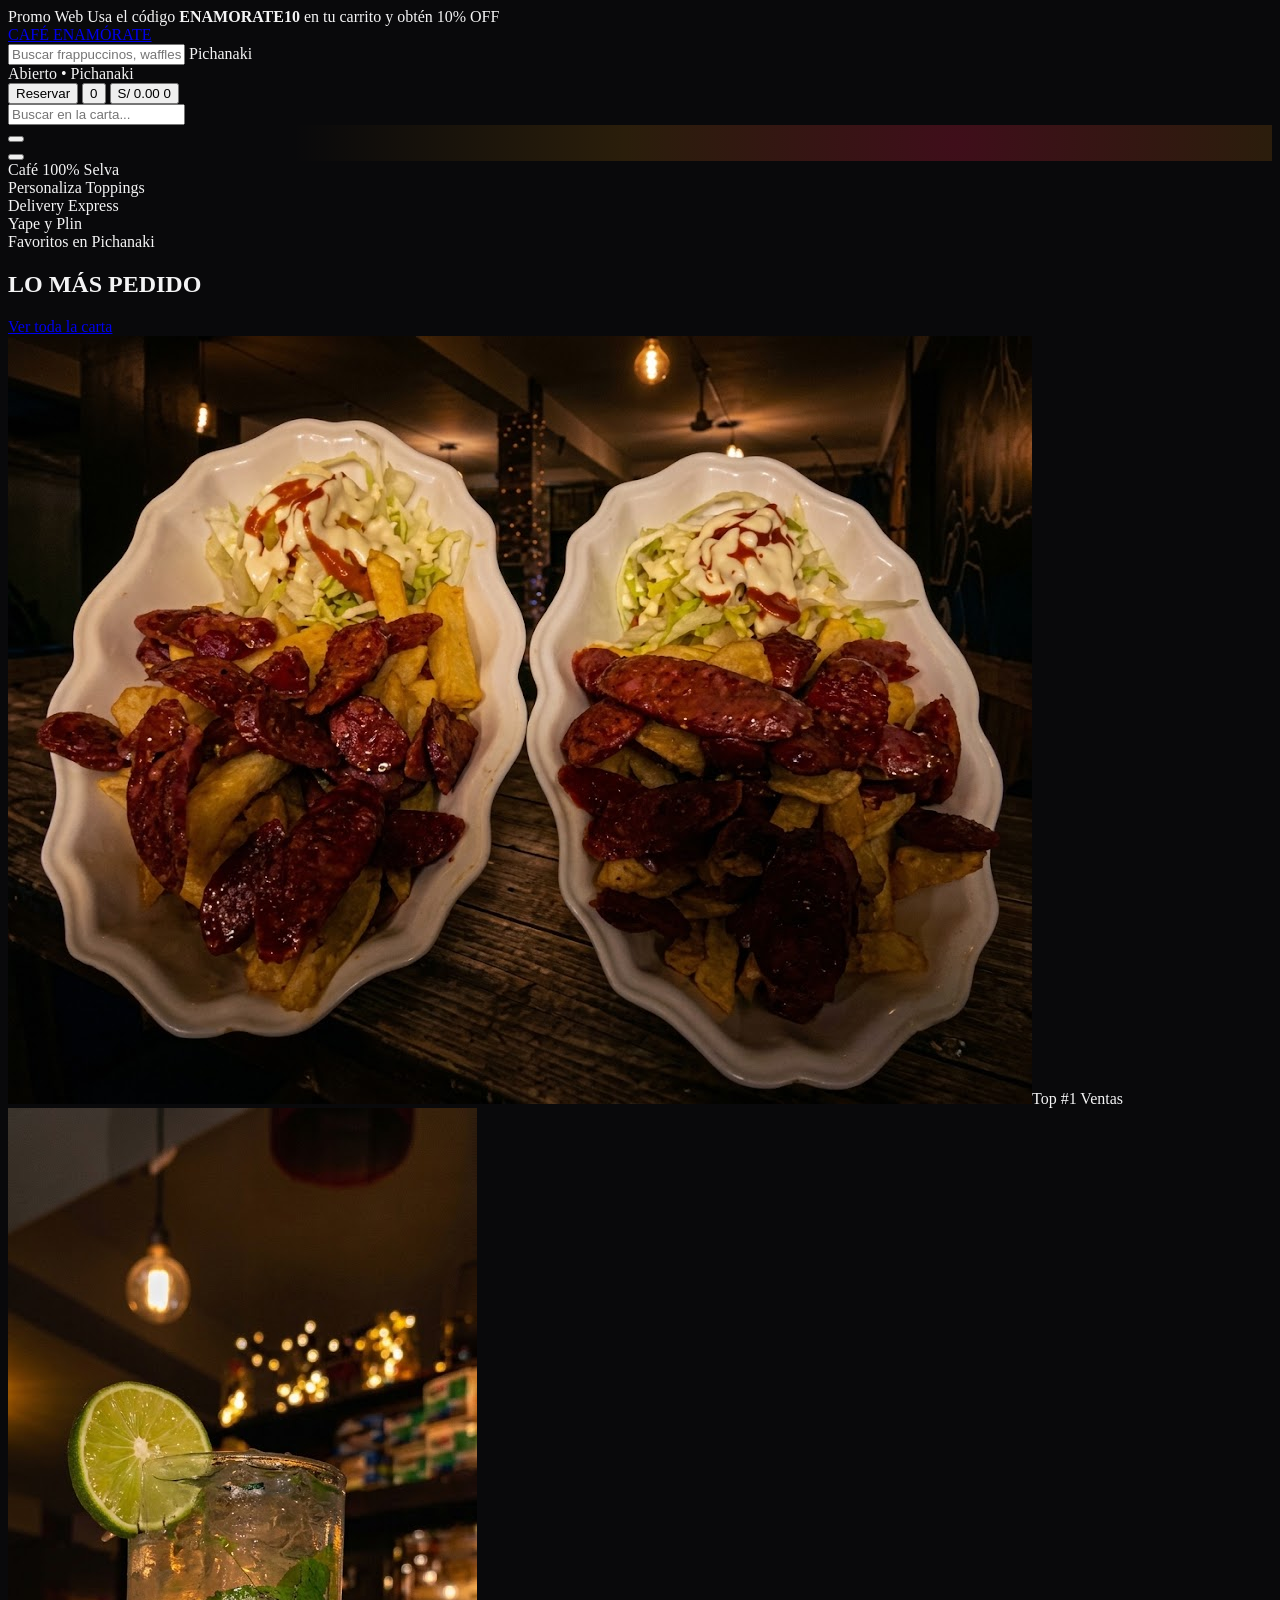
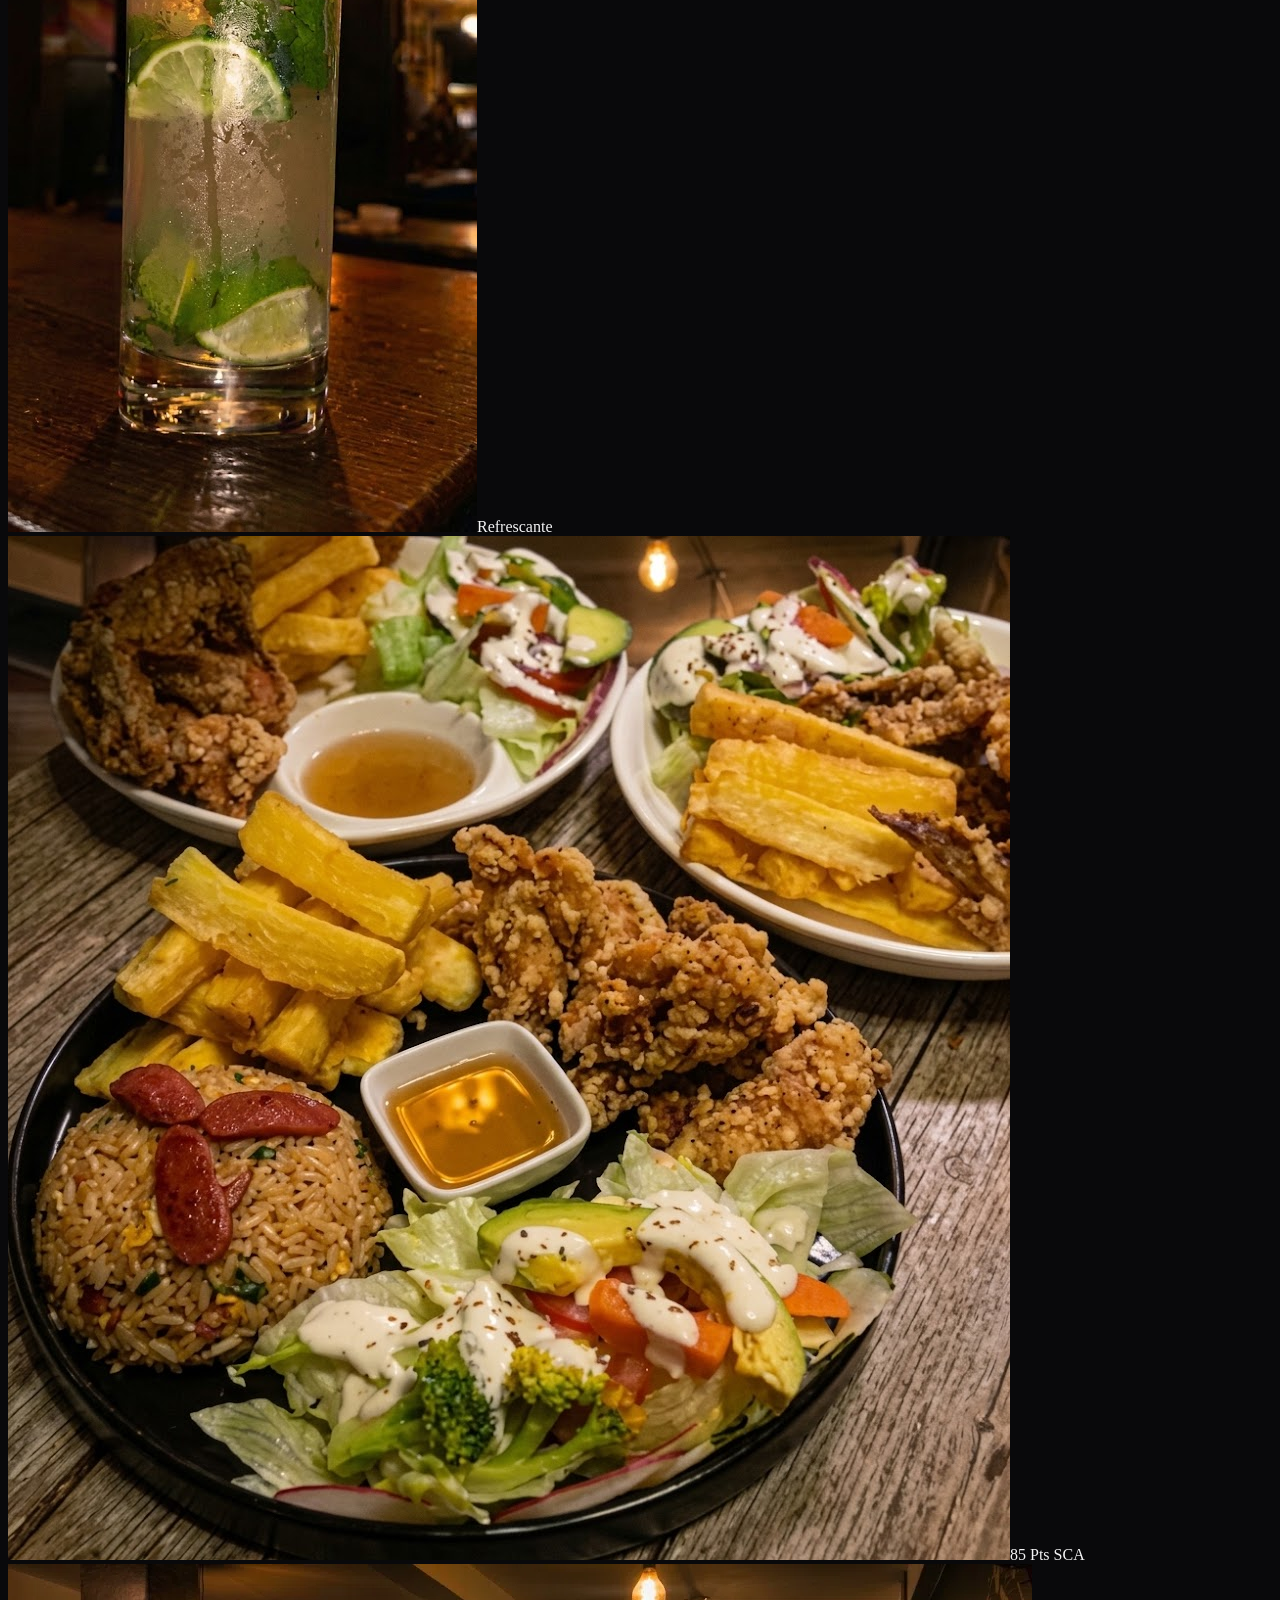
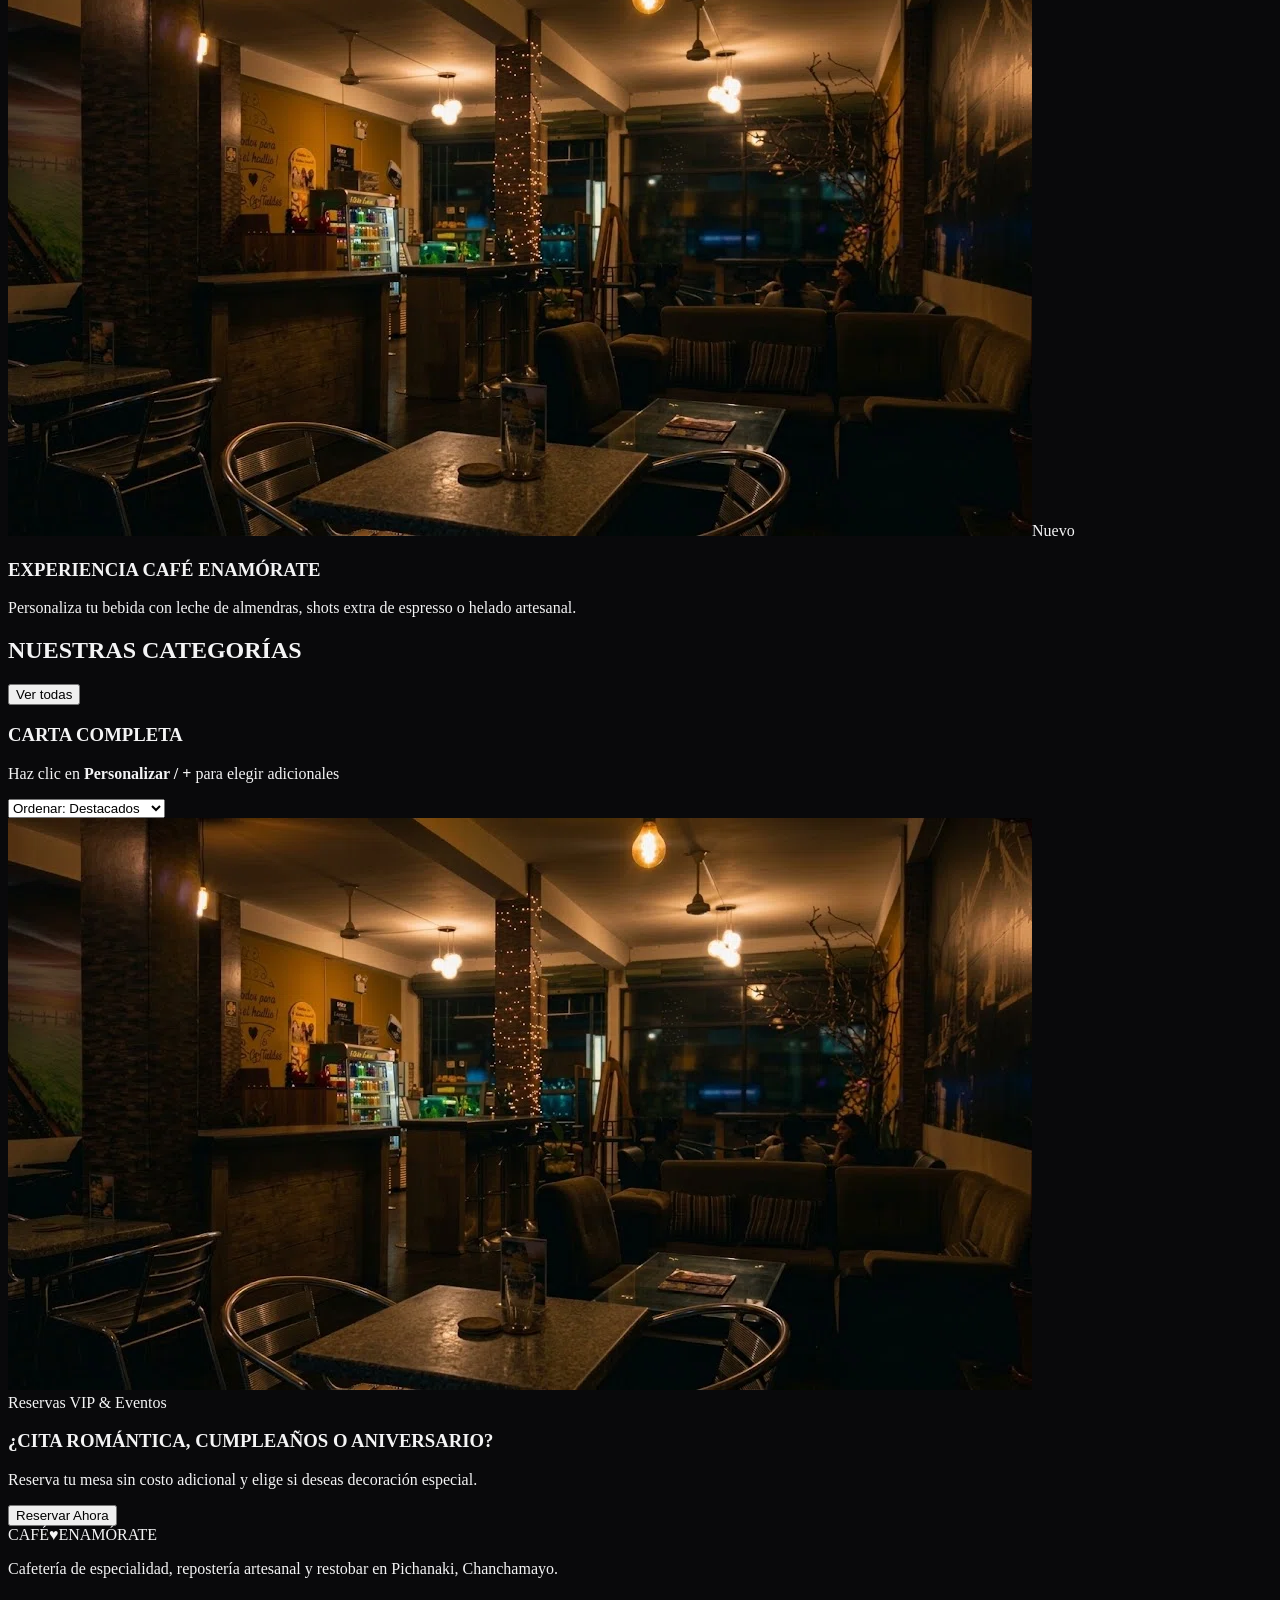
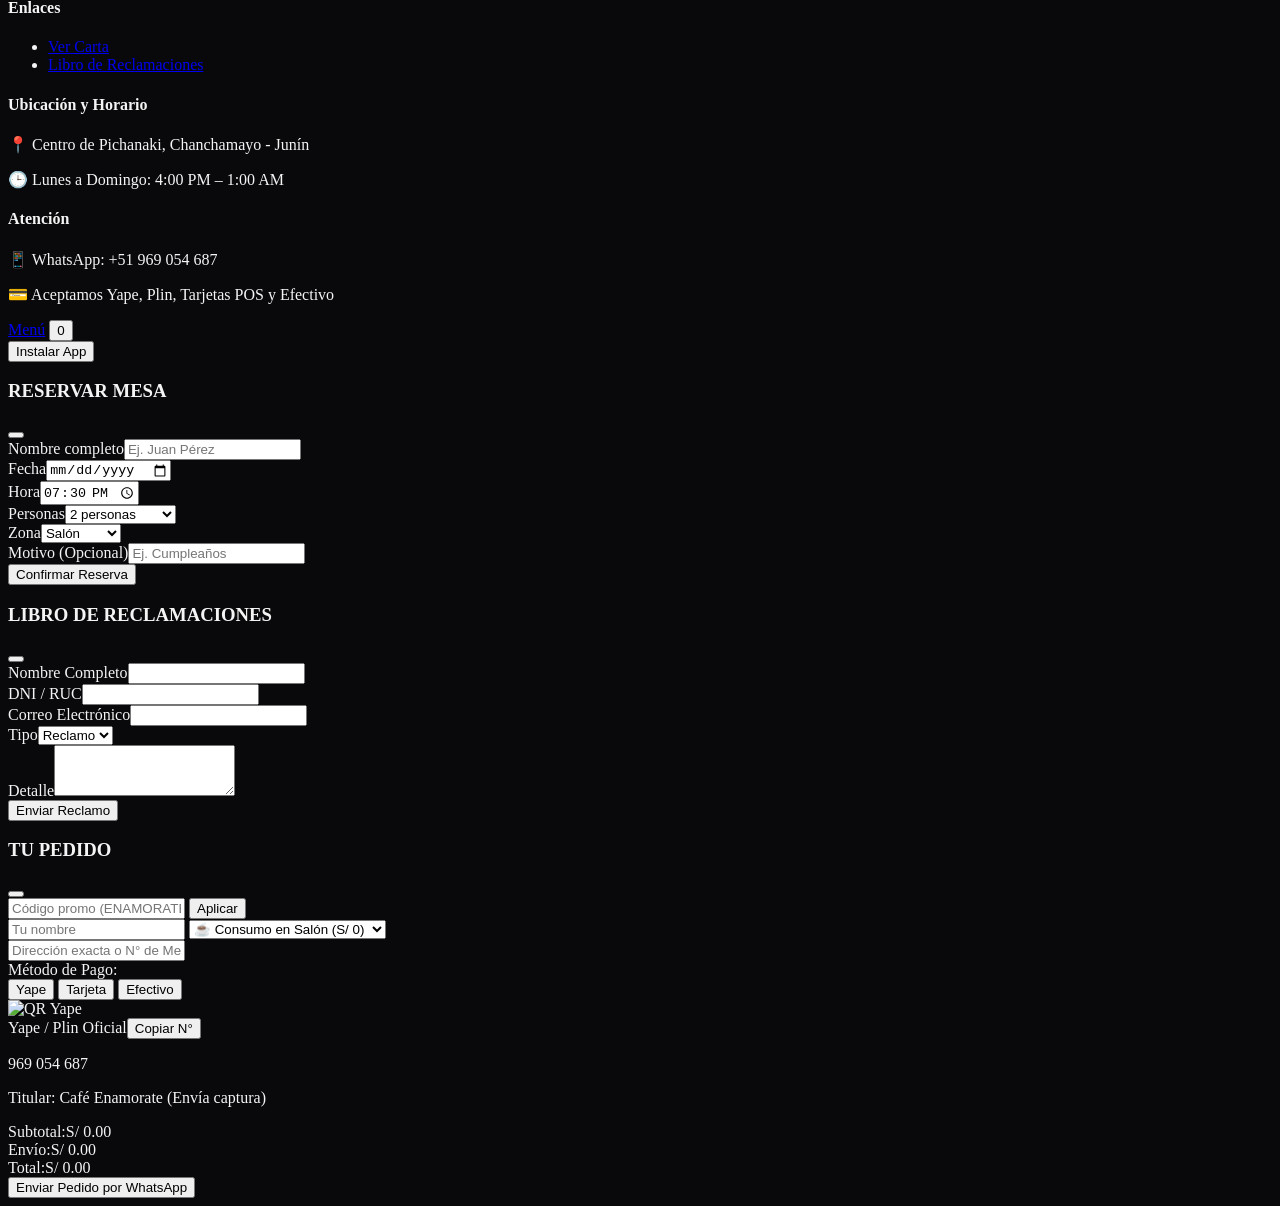
==== commit 8f614e1b: "Update index.html" ====
--- a/index.html
+++ b/index.html
@@ -14,12 +14,12 @@
   <meta property="og:description" content="El rincón perfecto para compartir. Pide online y recoge en tienda.">
   <meta property="og:image" content="https://images.unsplash.com/photo-1554118811-1e0d58224f24?q=80&w=1000&auto=format&fit=crop">
 
-  <!-- ================= CONFIGURACIÓN PWA ================= -->
-  <link rel="manifest" href="/manifest.json">
+  <!-- ================= CONFIGURACIÓN PWA (RUTAS CORREGIDAS) ================= -->
+  <link rel="manifest" href="./manifest.json">
   <meta name="theme-color" content="#e11d48">
   <meta name="apple-mobile-web-app-capable" content="yes">
   <meta name="apple-mobile-web-app-status-bar-style" content="black-translucent">
-  <!-- ===================================================== -->
+  <!-- ======================================================================= -->
 
   <!-- Tailwind CSS -->
   <script src="https://cdn.tailwindcss.com"></script>
@@ -63,6 +63,47 @@
     .no-scrollbar { -ms-overflow-style: none; scrollbar-width: none; }
     @keyframes slideUp { from { transform: translateY(20px); opacity: 0; } to { transform: translateY(0); opacity: 1; } }
     .animate-slide-up { animation: slideUp 0.28s cubic-bezier(0.16, 1, 0.3, 1) forwards; }
+
+    /* ================= PARCHE MÓVIL (APP FEEL) ================= */
+    @media (max-width: 768px) {
+      /* Header compacto */
+      header .h-20 { height: 60px; }
+      header .text-xl { font-size: 1.1rem; }
+      header .px-4 { padding-left: 0.5rem; padding-right: 0.5rem; }
+      #estado-tienda-header { display: none !important; }
+      
+      /* Carrito en header */
+      #headerCartTotal { display: none; }
+      #headerCartCount { width: 1.25rem; height: 1.25rem; font-size: 0.65rem; }
+      
+      /* Hero Slider */
+      #heroSlideContent { padding: 20px 15px; gap: 15px; }
+      #heroSlideContent h1 { font-size: 1.8rem !important; line-height: 1.1; }
+      #heroSlideContent p { font-size: 0.85rem; }
+      #heroSlideContent .pt-2 { justify-content: center; }
+      #heroSlideContent button { font-size: 0.75rem; padding: 10px 15px; }
+      #heroSlideContent .w-64 { width: 180px; height: 180px; }
+      #populares .h-\[350px\] { height: 250px; }
+
+      /* Beneficios (2x2) */
+      main > section:nth-child(2) { grid-template-columns: 1fr 1fr; }
+      main > section:nth-child(2) div { padding: 10px; flex-direction: column; text-align: center; gap: 5px; }
+      main > section:nth-child(2) span { font-size: 0.7rem; }
+
+      /* Modales (Carrito full-screen) */
+      #cartModal .absolute.right-0 { width: 100%; max-width: 100%; border-left: none; }
+      #cartItemsContainer { max-height: 200px; }
+      #btnInstalarApp { bottom: 85px !important; right: 15px !important; padding: 10px 15px; font-size: 0.75rem; }
+
+      /* Tarjetas de producto */
+      .card-glow { padding: 8px; }
+      .card-glow .h-48 { height: 140px; }
+      .card-glow h4 { font-size: 0.85rem; }
+      .card-glow .card-btn-ver { font-size: 0.7rem; padding: 6px 10px; }
+      
+      /* Footer padding */
+      footer { padding-top: 2rem; padding-bottom: 2rem; }
+    }
   </style>
 </head>
 <body class="antialiased selection:bg-brand-pink selection:text-white pb-28">
@@ -365,7 +406,6 @@
   <script>
     let deferredPrompt;
 
-    // 1. Detectar si el navegador permite la instalación
     window.addEventListener('beforeinstallprompt', (e) => {
         e.preventDefault();
         deferredPrompt = e;
@@ -374,7 +414,6 @@
         btn.classList.add('flex');
     });
 
-    // 2. Función para mostrar el diálogo de instalación
     function instalarApp() {
         if (deferredPrompt) {
             deferredPrompt.prompt();
@@ -390,17 +429,16 @@
         }
     }
 
-    // 3. Registrar el Service Worker
+    // RUTA CORREGIDA PARA GITHUB PAGES
     if ('serviceWorker' in navigator) {
-        navigator.serviceWorker.register('/sw.js')
+        navigator.serviceWorker.register('./sw.js')
             .then(() => console.log('Service Worker registrado exitosamente'))
             .catch((err) => console.error('Error al registrar SW:', err));
     }
 
-    // 4. Ocultar botón si ya está instalada
     if (window.matchMedia('(display-mode: standalone)').matches) {
         document.getElementById('btnInstalarApp').classList.add('hidden');
     }
   </script>
 </body>
-</html>+</html>
